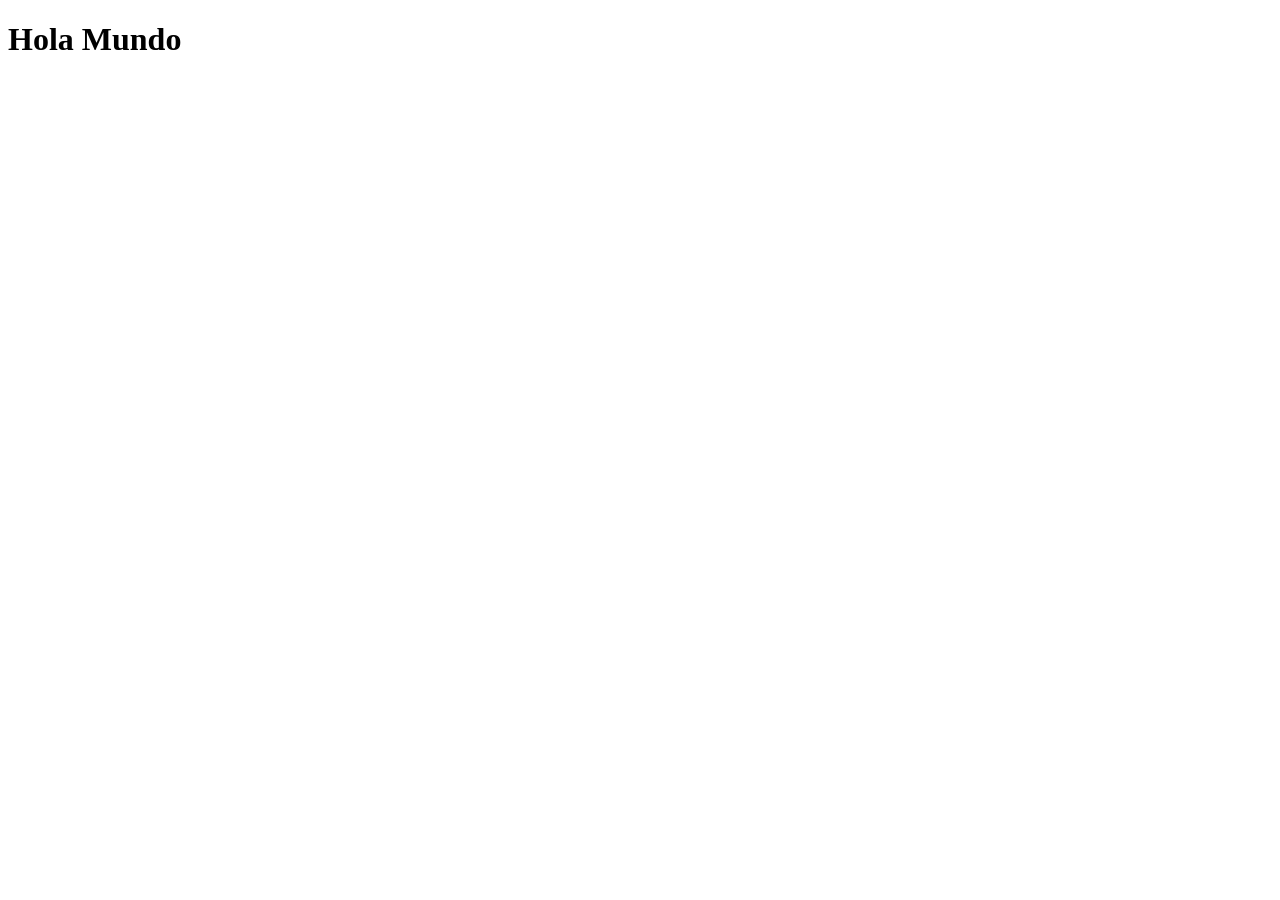
==== index.html @ 905037df "Creacion de index.html por Persona A Creacion de index.html por Persona A. Cristian Borquez" ====
<!DOCTYPE html>
<html lang="en">
<head>
    <meta charset="UTF-8">
    <meta name="viewport" content="width=device-width, initial-scale=1.0">
    <title>Actividad 2</title>
</head>
<body>
    <header>
        <h1>Hola Mundo</h1>
    </header>
</body>
</html>
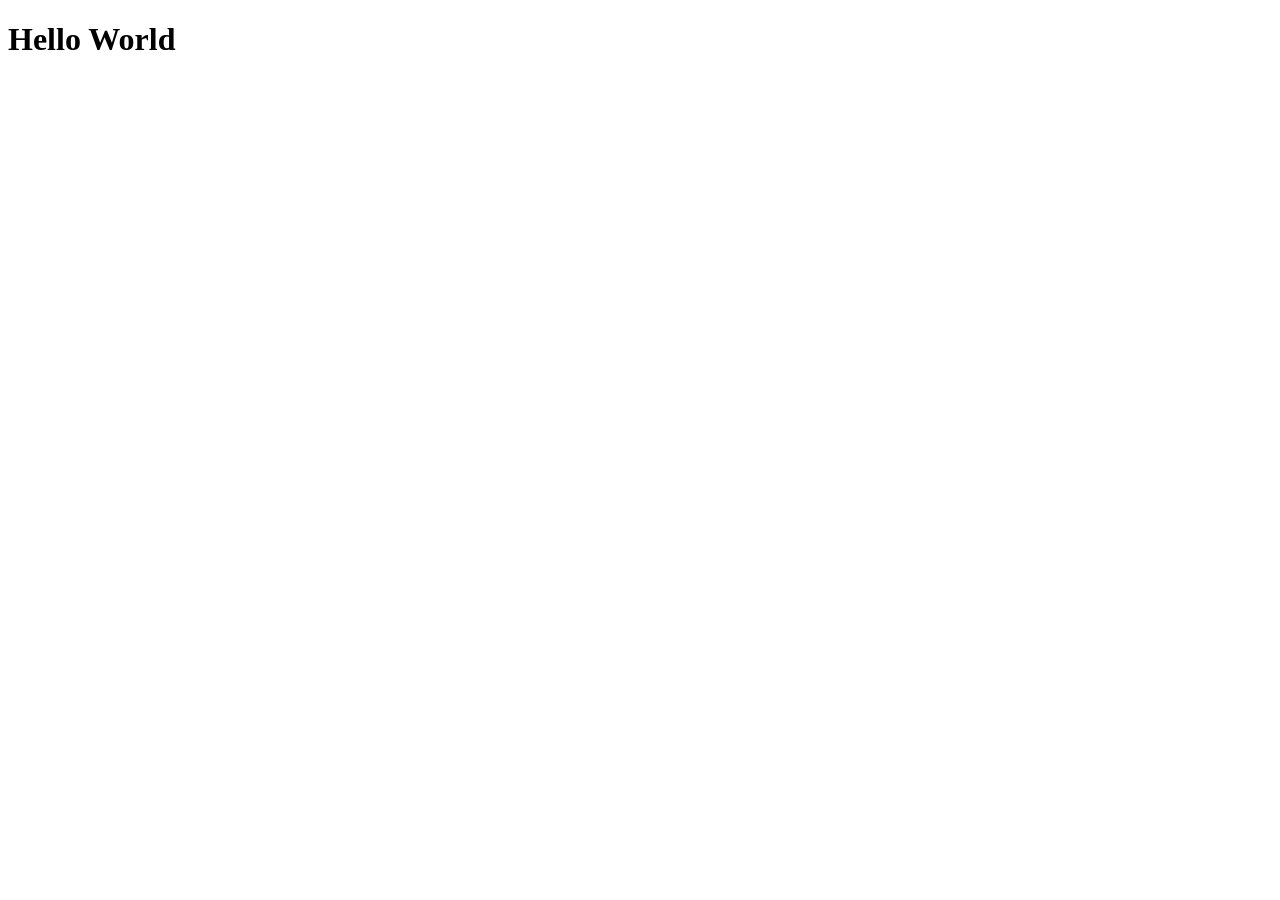
==== commit ff46c78a: "Parte B - Hello World" ====
--- a/index.html
+++ b/index.html
@@ -7,7 +7,7 @@
 </head>
 <body>
     <header>
-        <h1>Hola Mundo</h1>
+        <h1>Hello World</h1>
     </header>
 </body>
 </html>
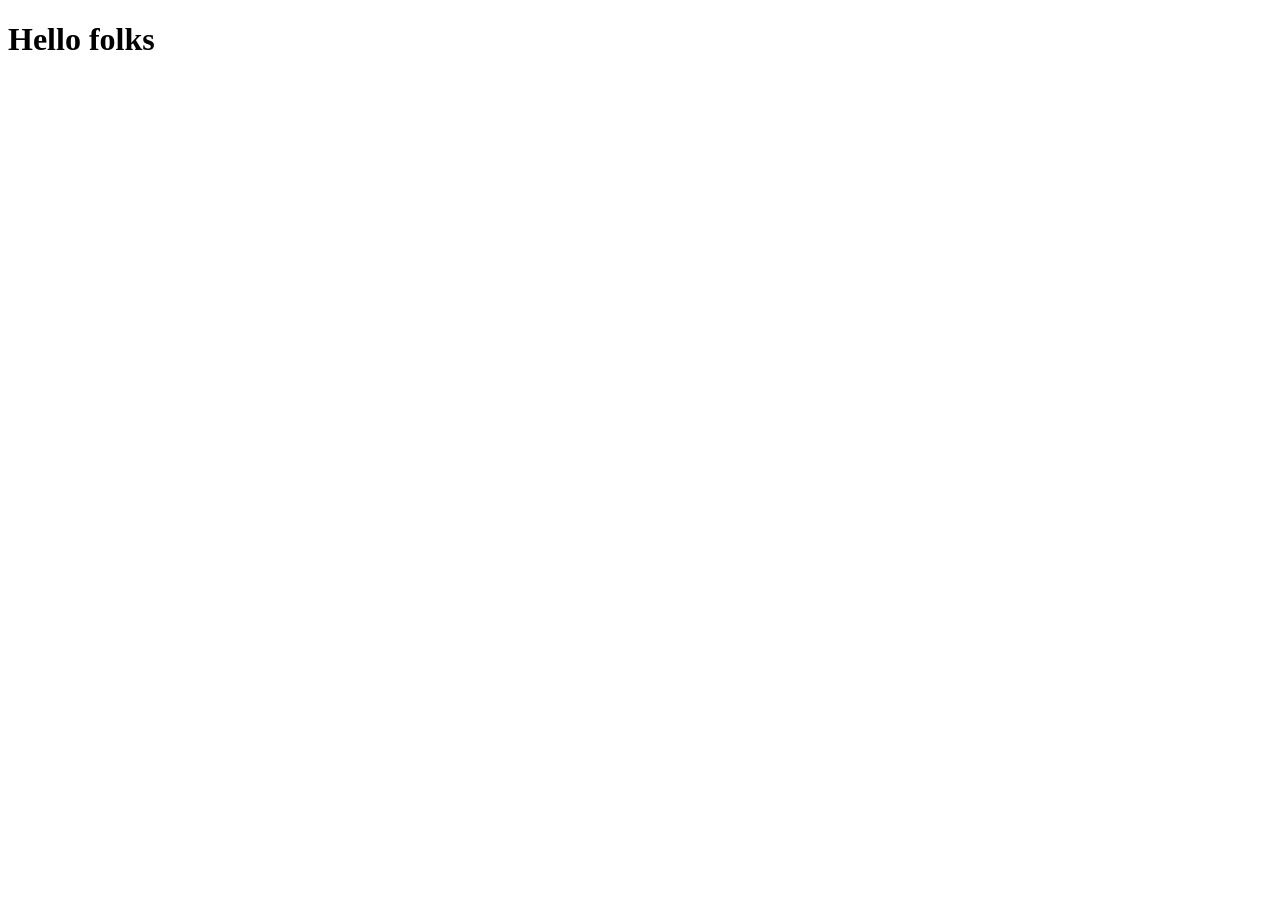
==== commit a54b32cf: "Persona A actualiza header Persona A, Cristian Borquez cambia palabra por folks" ====
--- a/index.html
+++ b/index.html
@@ -7,7 +7,7 @@
 </head>
 <body>
     <header>
-        <h1>Hello World</h1>
+        <h1>Hello folks</h1>
     </header>
 </body>
 </html>
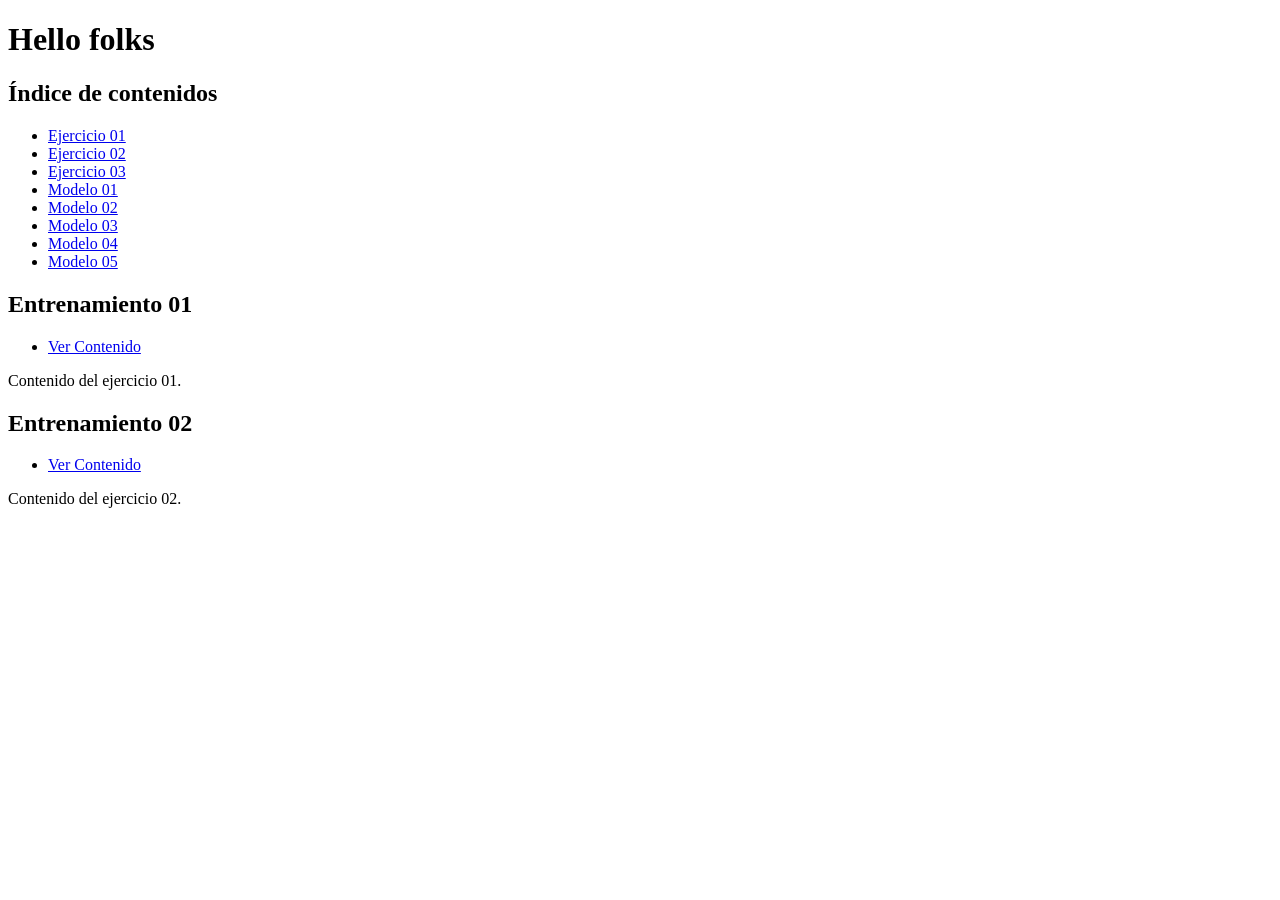
==== commit d1981cee: "Actualizacion Ejercicio 01 HTML actualizacion" ====
--- a/index.html
+++ b/index.html
@@ -4,10 +4,43 @@
     <meta charset="UTF-8">
     <meta name="viewport" content="width=device-width, initial-scale=1.0">
     <title>Actividad 2</title>
+    <link rel="stylesheet" href="styles.css">
 </head>
 <body>
     <header>
         <h1>Hello folks</h1>
     </header>
+ <nav class="indice">
+    <h2>Índice de contenidos</h2>
+    <ul>
+        <li><a href="Entrenamiento_01\Ejercicio_01\index_Ejercicio_01.html">Ejercicio 01</a></li>
+        <li><a href="Entrenamiento_01\Ejercicio_02\index_Ejercicio_02.html">Ejercicio 02</a></li>
+        <li><a href="Entrenamiento_01\Ejercicio_03\index_Ejercicio_03.html">Ejercicio 03</a></li>
+        <li><a href="Entrenamiento_02\Modelo_01\index.html">Modelo 01</a></li>
+        <li><a href="Entrenamiento_02\Modelo_02\index.html">Modelo 02</a></li>
+        <li><a href="Entrenamiento_02\Modelo_03\index.html">Modelo 03</a></li>
+        <li><a href="Entrenamiento_02\Modelo_04\index.html">Modelo 04</a></li>
+        <li><a href="Entrenamiento_02\Modelo_05\index.html">Modelo 05</a></li>
+
+    </ul>
+ </nav>
+    <main>
+        <section id="Entrenamiento_01">
+            <h2>Entrenamiento 01</h2>
+            <ul>
+                <li><a href="Entrenamiento_01\Ejercicio_01\index_Ejercicio_01.html">Ver Contenido</a></li>
+                
+            </ul>
+            <p>Contenido del ejercicio 01.</p>
+        </section>
+        <section id="Entrenamiento_02">
+            <h2>Entrenamiento 02</h2>
+            <ul>
+                <li><a href="Entrenamiento_02\Modelo_01\index.html">Ver Contenido</a></li>
+            </ul>
+            <p>Contenido del ejercicio 02.</p>
+        </section>
+        
+    </main>
 </body>
 </html>
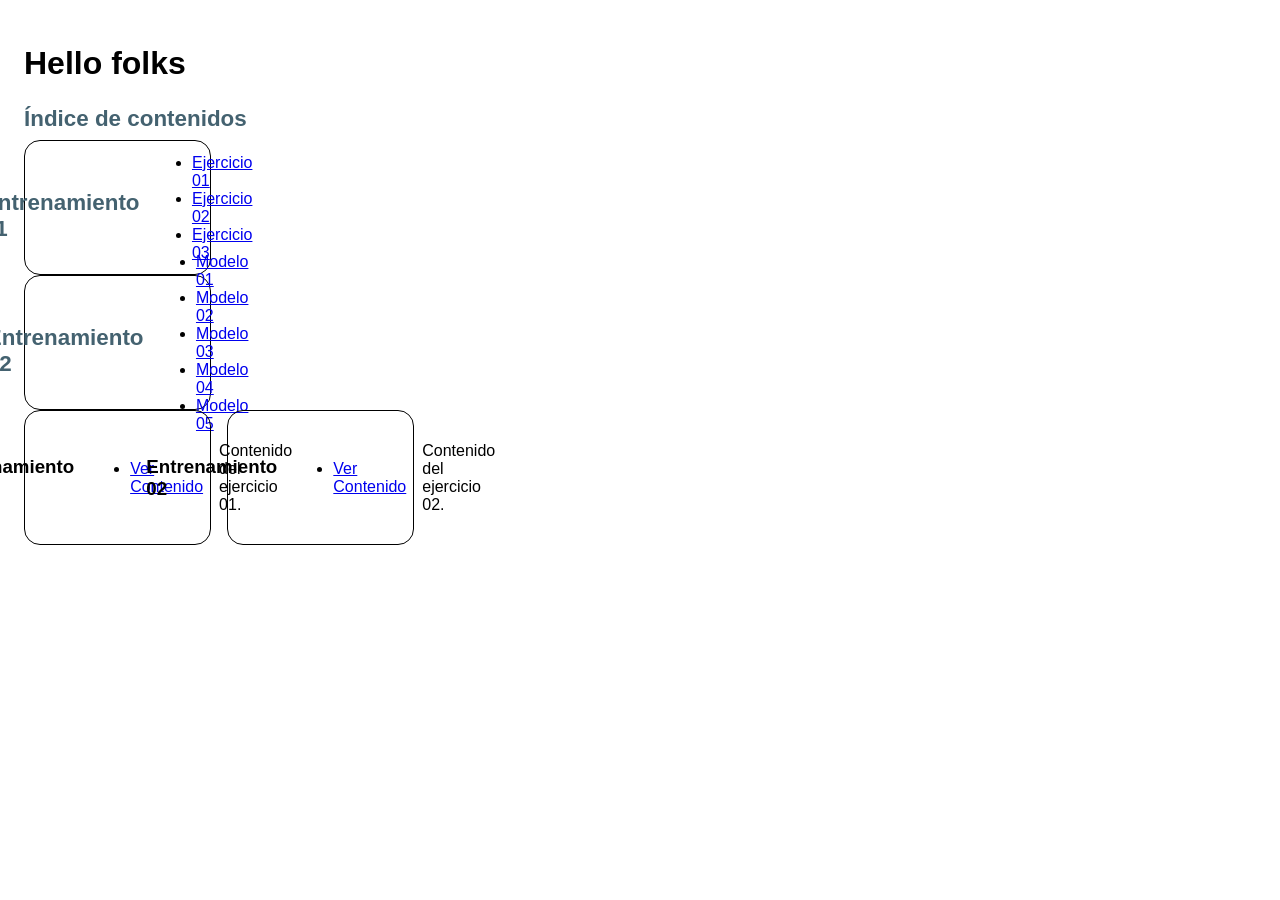
==== commit a0e61a0a: "Actualizacion ." ====
--- a/index.html
+++ b/index.html
@@ -12,10 +12,17 @@
     </header>
  <nav class="indice">
     <h2>Índice de contenidos</h2>
+    <section class="Entrenamiento_01">
+            <h2>Entrenamiento 01</h2>
     <ul>
         <li><a href="Entrenamiento_01\Ejercicio_01\index_Ejercicio_01.html">Ejercicio 01</a></li>
         <li><a href="Entrenamiento_01\Ejercicio_02\index_Ejercicio_02.html">Ejercicio 02</a></li>
         <li><a href="Entrenamiento_01\Ejercicio_03\index_Ejercicio_03.html">Ejercicio 03</a></li>
+    </ul>
+    </section>
+    <section class="Entrenamiento_02">
+            <h2>Entrenamiento 02</h2>
+    <ul>       
         <li><a href="Entrenamiento_02\Modelo_01\index.html">Modelo 01</a></li>
         <li><a href="Entrenamiento_02\Modelo_02\index.html">Modelo 02</a></li>
         <li><a href="Entrenamiento_02\Modelo_03\index.html">Modelo 03</a></li>
@@ -23,18 +30,19 @@
         <li><a href="Entrenamiento_02\Modelo_05\index.html">Modelo 05</a></li>
 
     </ul>
+    </section>
  </nav>
     <main>
-        <section id="Entrenamiento_01">
-            <h2>Entrenamiento 01</h2>
+        <section class="Entrenamiento_01">
+            <h3>Entrenamiento 01</h3>
             <ul>
                 <li><a href="Entrenamiento_01\Ejercicio_01\index_Ejercicio_01.html">Ver Contenido</a></li>
                 
             </ul>
             <p>Contenido del ejercicio 01.</p>
         </section>
-        <section id="Entrenamiento_02">
-            <h2>Entrenamiento 02</h2>
+        <section class="Entrenamiento_02">
+            <h3>Entrenamiento 02</h3>
             <ul>
                 <li><a href="Entrenamiento_02\Modelo_01\index.html">Ver Contenido</a></li>
             </ul>
--- a/styles.css
+++ b/styles.css
@@ -0,0 +1,38 @@
+* {
+    box-sizing: border-box;
+}
+
+body {
+    font-family: Arial, Helvetica, sans-serif;
+    width: 100vw;
+    height: 100%;
+    padding: 1rem;
+    overflow-x: hidden;
+}
+
+main {
+    display: flex;
+    flex-direction: row;
+    flex-wrap: wrap;
+    gap: 1rem;
+}
+
+section {
+    width: 15%;
+    height: 15vh;
+    display: flex;
+    justify-content: center;
+    align-items: center;
+    padding: 1rem;
+    border: 0.06rem solid #000000;
+    border-radius: 1rem;
+    gap: 1rem;
+}
+
+h2 {
+    font-size: 1.4rem;
+    margin-top: 1.5rem;
+    margin-bottom: 0.5rem;
+    color: #446270;
+    width: 100%;
+}
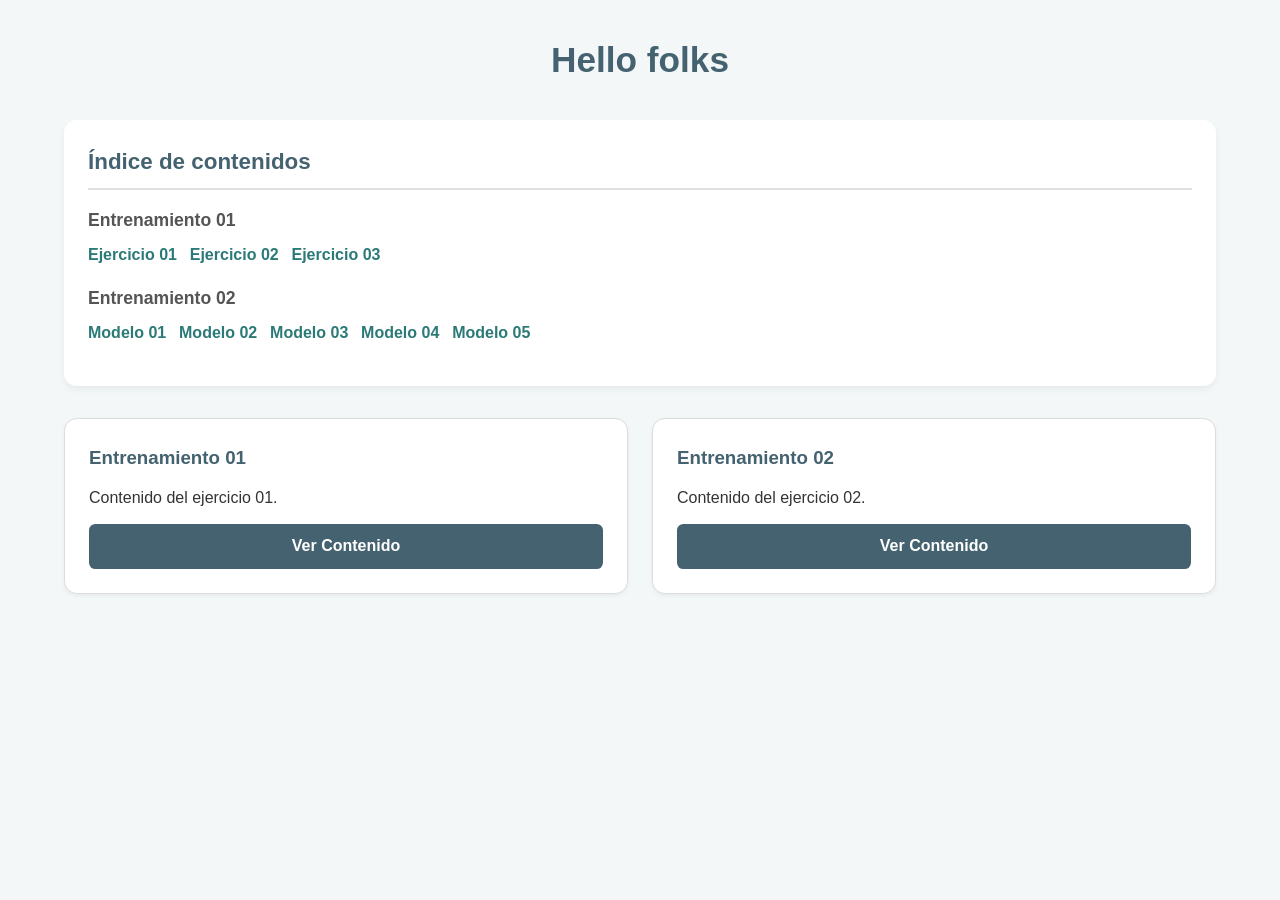
==== commit 5bb26de1: "actualizacion ." ====
--- a/index.html
+++ b/index.html
@@ -1,5 +1,5 @@
 <!DOCTYPE html>
-<html lang="en">
+<html lang="es">
 <head>
     <meta charset="UTF-8">
     <meta name="viewport" content="width=device-width, initial-scale=1.0">
@@ -7,48 +7,48 @@
     <link rel="stylesheet" href="styles.css">
 </head>
 <body>
+
     <header>
         <h1>Hello folks</h1>
     </header>
- <nav class="indice">
-    <h2>Índice de contenidos</h2>
-    <section class="Entrenamiento_01">
-            <h2>Entrenamiento 01</h2>
-    <ul>
-        <li><a href="Entrenamiento_01\Ejercicio_01\index_Ejercicio_01.html">Ejercicio 01</a></li>
-        <li><a href="Entrenamiento_01\Ejercicio_02\index_Ejercicio_02.html">Ejercicio 02</a></li>
-        <li><a href="Entrenamiento_01\Ejercicio_03\index_Ejercicio_03.html">Ejercicio 03</a></li>
-    </ul>
-    </section>
-    <section class="Entrenamiento_02">
-            <h2>Entrenamiento 02</h2>
-    <ul>       
-        <li><a href="Entrenamiento_02\Modelo_01\index.html">Modelo 01</a></li>
-        <li><a href="Entrenamiento_02\Modelo_02\index.html">Modelo 02</a></li>
-        <li><a href="Entrenamiento_02\Modelo_03\index.html">Modelo 03</a></li>
-        <li><a href="Entrenamiento_02\Modelo_04\index.html">Modelo 04</a></li>
-        <li><a href="Entrenamiento_02\Modelo_05\index.html">Modelo 05</a></li>
 
-    </ul>
-    </section>
- </nav>
-    <main>
-        <section class="Entrenamiento_01">
+    <nav class="indice">
+        <h2>Índice de contenidos</h2>
+        
+        <div class="grupo-indice">
             <h3>Entrenamiento 01</h3>
             <ul>
-                <li><a href="Entrenamiento_01\Ejercicio_01\index_Ejercicio_01.html">Ver Contenido</a></li>
-                
+                <li><a href="Entrenamiento_01/Ejercicio_01/index_Ejercicio_01.html">Ejercicio 01</a></li>
+                <li><a href="Entrenamiento_01/Ejercicio_02/index_Ejercicio_02.html">Ejercicio 02</a></li>
+                <li><a href="Entrenamiento_01/Ejercicio_03/index_Ejercicio_03.html">Ejercicio 03</a></li>
             </ul>
+        </div>
+
+        <div class="grupo-indice">
+            <h3>Entrenamiento 02</h3>
+            <ul>       
+                <li><a href="Entrenamiento_02/Modelo_01/index.html">Modelo 01</a></li>
+                <li><a href="Entrenamiento_02/Modelo_02/index.html">Modelo 02</a></li>
+                <li><a href="Entrenamiento_02/Modelo_03/index.html">Modelo 03</a></li>
+                <li><a href="Entrenamiento_02/Modelo_04/index.html">Modelo 04</a></li>
+                <li><a href="Entrenamiento_02/Modelo_05/index.html">Modelo 05</a></li>
+            </ul>
+        </div>
+    </nav>
+
+    <main>
+        <section class="tarjeta-entrenamiento">
+            <h3>Entrenamiento 01</h3>
             <p>Contenido del ejercicio 01.</p>
+            <a href="Entrenamiento_01/Ejercicio_01/index_Ejercicio_01.html" class="boton">Ver Contenido</a>
         </section>
-        <section class="Entrenamiento_02">
+
+        <section class="tarjeta-entrenamiento">
             <h3>Entrenamiento 02</h3>
-            <ul>
-                <li><a href="Entrenamiento_02\Modelo_01\index.html">Ver Contenido</a></li>
-            </ul>
             <p>Contenido del ejercicio 02.</p>
+            <a href="Entrenamiento_02/Modelo_01/index.html" class="boton">Ver Contenido</a>
         </section>
-        
     </main>
+
 </body>
 </html>
--- a/styles.css
+++ b/styles.css
@@ -1,38 +1,116 @@
 * {
     box-sizing: border-box;
+    margin: 0;
+    padding: 0;
+}
+
+html, body {
+    max-width: 100%;
+    overflow-x: hidden; 
 }
 
 body {
     font-family: Arial, Helvetica, sans-serif;
-    width: 100vw;
-    height: 100%;
-    padding: 1rem;
-    overflow-x: hidden;
+    background-color: #f4f7f8;
+    color: #333333;
+    line-height: 1.6;
+    padding: 2rem 5%; 
 }
+
+
+header {
+    text-align: center;
+    margin-bottom: 2rem;
+}
+
+header h1 {
+    color: #446270;
+    font-size: 2.2rem;
+}
+
+
+.indice {
+    background-color: #ffffff;
+    padding: 1.5rem;
+    border-radius: 0.8rem;
+    box-shadow: 0 0.25rem 0.4rem rgba(0, 0, 0, 0.05);
+    margin-bottom: 2rem;
+    width: 100%;
+}
+
+.indice h2 {
+    color: #446270;
+    font-size: 1.4rem;
+    margin-bottom: 1rem;
+    border-bottom: 0.125rem solid #e0e0e0;
+    padding-bottom: 0.5rem;
+}
+
+.grupo-indice {
+    margin-bottom: 1rem;
+}
+
+.grupo-indice h3 {
+    font-size: 1.1rem;
+    color: #555555;
+    margin-bottom: 0.5rem;
+}
+
+.grupo-indice ul {
+    list-style: none;
+    display: flex;
+    flex-wrap: wrap;
+    gap: 0.8rem;
+}
+
+
+a {
+    color: #2b7a78;
+    text-decoration: none;
+    font-weight: bold;
+}
+
+a:hover {
+    text-decoration: underline;
+}
+
 
 main {
     display: flex;
-    flex-direction: row;
     flex-wrap: wrap;
-    gap: 1rem;
+    gap: 1.5rem;
+    width: 100%;
 }
 
-section {
-    width: 15%;
-    height: 15vh;
+.tarjeta-entrenamiento {
+    background-color: #ffffff;
+    border: 0.0625rem solid #dcdcdc;
+    border-radius: 0.8rem;
+    padding: 1.5rem;
+    flex: 1 1 18rem; 
+    max-width: 100%; 
     display: flex;
-    justify-content: center;
-    align-items: center;
-    padding: 1rem;
-    border: 0.06rem solid #000000;
-    border-radius: 1rem;
-    gap: 1rem;
+    flex-direction: column;
+    gap: 0.8rem;
+    box-shadow: 0 0.125rem 0.25rem rgba(0, 0, 0, 0.05);
 }
 
-h2 {
-    font-size: 1.4rem;
-    margin-top: 1.5rem;
-    margin-bottom: 0.5rem;
+.tarjeta-entrenamiento h3 {
     color: #446270;
-    width: 100%;
+}
+
+
+.boton {
+    display: inline-block;
+    background-color: #446270;
+    color: #ffffff;
+    padding: 0.6rem 1rem;
+    border-radius: 0.4rem;
+    text-align: center;
+    margin-top: auto;
+}
+
+.boton:hover {
+    background-color: #314752;
+    text-decoration: none;
 }
